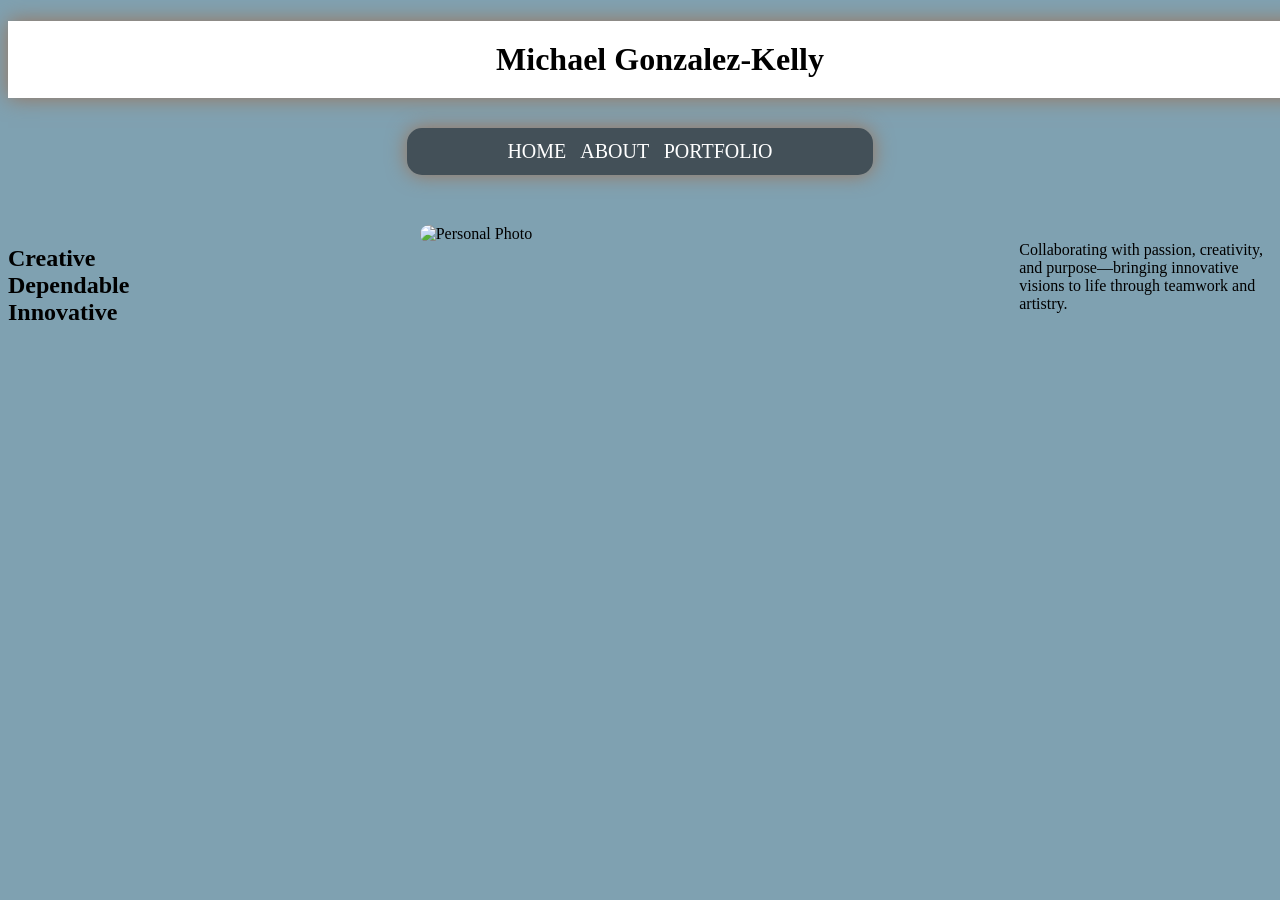
==== index.html @ 712449fc "Wrote the initial code and some base level styling to the main page" ====
<!DOCTYPE html>
<html lang="en">
<head>
    <meta charset="UTF-8">
    <meta name="viewport" content="width=device-width, initial-scale=1.0">
    <title>Personal Website</title>
    <link rel="stylesheet" href="Style.css">
    <script src="javascript.js" defer></script>
</head>
<body class="Home">
    <h1 id="Header">Michael Gonzalez-Kelly</h1>
    <nav id="navbar">
        <a href="./index.html"> HOME </a>
        <a href="./about.html"> ABOUT </a>
        <a href="./portfolio"> PORTFOLIO </a>
    </nav>

    <section class="introduction">
        <h2> Creative <br> Dependable <br> Innovative</h2>
        <p>Collaborating with passion, creativity, and purpose—bringing innovative visions to life through teamwork and artistry.</p>
    </section>

    <img src="042A1972.jpg" alt="Personal Photo" id="personal-photo">

</body>
</html>
---- Style.css ----
.Home {
    background-color: #7FA1B1;
}

#Header{
 text-align: center;
 font-family: cursive;
 background-color: #ffffff;
 padding: 20px;
 width: 100%;
 box-shadow: #9B735A 0px 0px 20px;
}

#navbar{
    text-align: center;
    background-color: #435058;
    padding: 10px;
    margin: 0 auto;
    margin-top: 30px;
    margin-bottom: 50px;
    width: 35%;
    border-radius: 15px;
    border: 2px solid #435058;
    box-shadow: 0 0 20px #9B735A;
}

a {
    font-size: 20px;
    word-spacing: 10px;
    text-decoration: none;
    color: #ffffff;
    
}

#personal-photo {
    width: 30%;
    border-radius: 15px;
    display: block;
    margin: 0 auto;
}

h2 {
    float: left;
    margin-right: 70px;
}

p {
    width: 20%;
    float: right;
    margin-left: 0px;

}
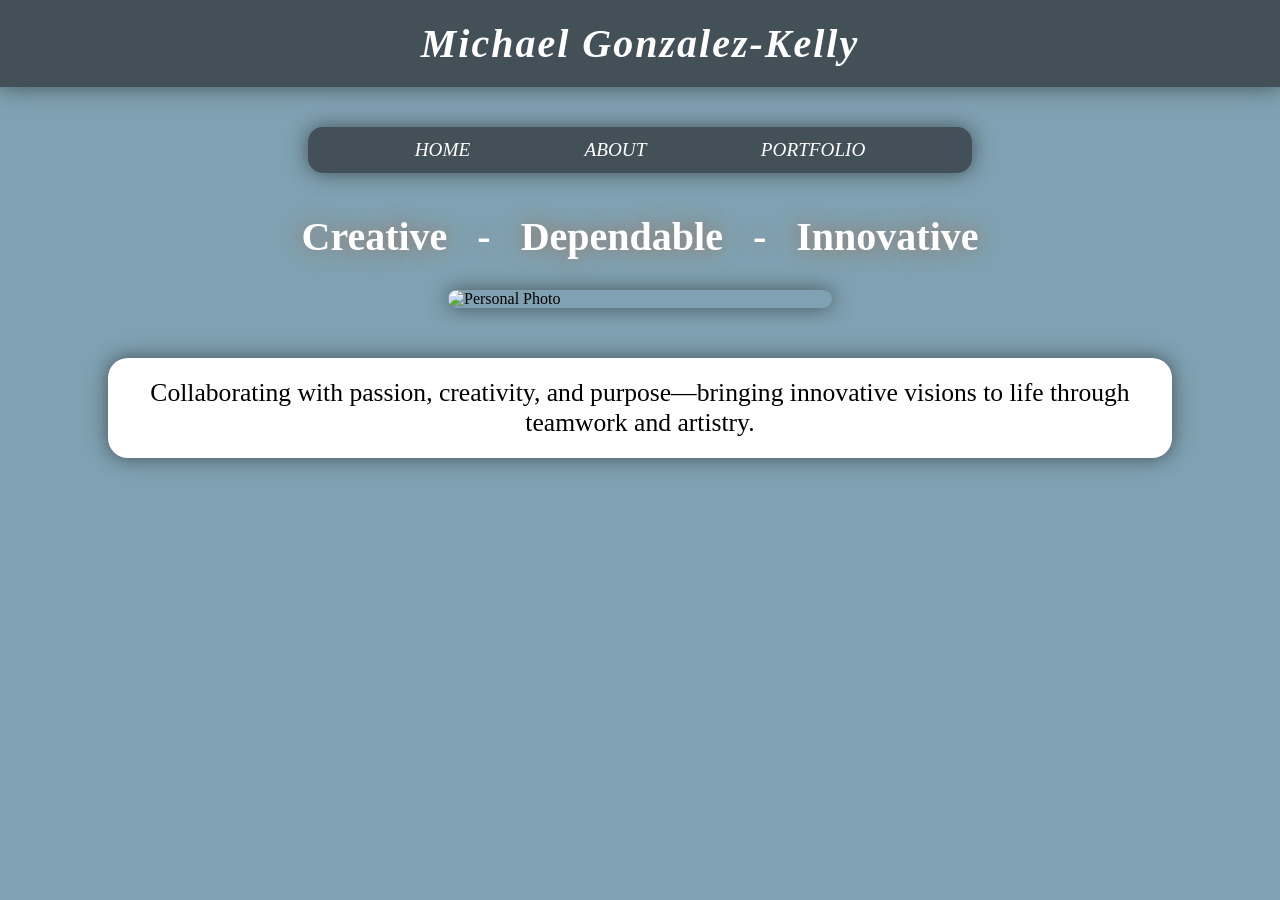
==== commit 42a206ae: "Updated code and enhanced some styling" ====
--- a/index.html
+++ b/index.html
@@ -15,12 +15,14 @@
         <a href="./portfolio"> PORTFOLIO </a>
     </nav>
 
-    <section class="introduction">
-        <h2> Creative <br> Dependable <br> Innovative</h2>
+    <div class="content-container">
+        <h2> Creative - Dependable - Innovative </h2>
+
+        <img src="042A1972.jpg" alt="Personal Photo" id="personal-photo">
+
         <p>Collaborating with passion, creativity, and purpose—bringing innovative visions to life through teamwork and artistry.</p>
-    </section>
-
-    <img src="042A1972.jpg" alt="Personal Photo" id="personal-photo">
+    </div>
+    
 
 </body>
 </html>
--- a/Style.css
+++ b/Style.css
@@ -2,13 +2,22 @@
     background-color: #7FA1B1;
 }
 
+body, h1 {
+    margin: 0;
+    padding: 0;
+}
+
 #Header{
- text-align: center;
- font-family: cursive;
- background-color: #ffffff;
- padding: 20px;
- width: 100%;
- box-shadow: #9B735A 0px 0px 20px;
+    text-align: center;
+    font-family: 'Times New Roman', Times, serif;
+    letter-spacing: 2px;
+    font-size: 2.5rem;
+    font-style: italic;
+    color: #ffffff;
+    background-color: #435058;
+    padding: 20px;
+    box-shadow: #435058 0px 0px 20px;
+    margin: 0;
 }
 
 #navbar{
@@ -16,17 +25,21 @@
     background-color: #435058;
     padding: 10px;
     margin: 0 auto;
-    margin-top: 30px;
+    margin-top: 40px;
     margin-bottom: 50px;
-    width: 35%;
+    width: 50%;
     border-radius: 15px;
     border: 2px solid #435058;
-    box-shadow: 0 0 20px #9B735A;
+    box-shadow: 0 0 20px #435058;
+    display: block;
+    font-family: 'Times New Roman', Times, serif;
+    font-style: italic;
+    margin-bottom: 40px;
 }
 
 a {
-    font-size: 20px;
-    word-spacing: 10px;
+    font-size: 1.2rem;
+    word-spacing: 110px;
     text-decoration: none;
     color: #ffffff;
     
@@ -35,18 +48,32 @@
 #personal-photo {
     width: 30%;
     border-radius: 15px;
+    margin: 0 auto;
     display: block;
-    margin: 0 auto;
+    box-shadow: #435058 0px 0px 20px;
 }
 
 h2 {
-    float: left;
-    margin-right: 70px;
+    font-family: cursive;
+    font-size: 40px;
+    text-align: center;
+    color: #ffffff;
+    word-spacing: 20px;
+    margin-bottom: 30px;
+    text-shadow: #9B735A 0px 0px 20px; 
 }
 
 p {
-    width: 20%;
-    float: right;
-    margin-left: 0px;
-
+    background-color: #ffffff;
+    width: 80%;
+    text-align: center;
+    padding: 20px;
+    border-radius: 20px;
+    box-shadow: #435058 0px 0px 20px;
+    text-transform: bold;
+    font-family: cursive;
+    font-size: 1.6rem;
+    margin: 0 auto;
+    margin-top: 50px;
+    margin-bottom: 20px;
 }
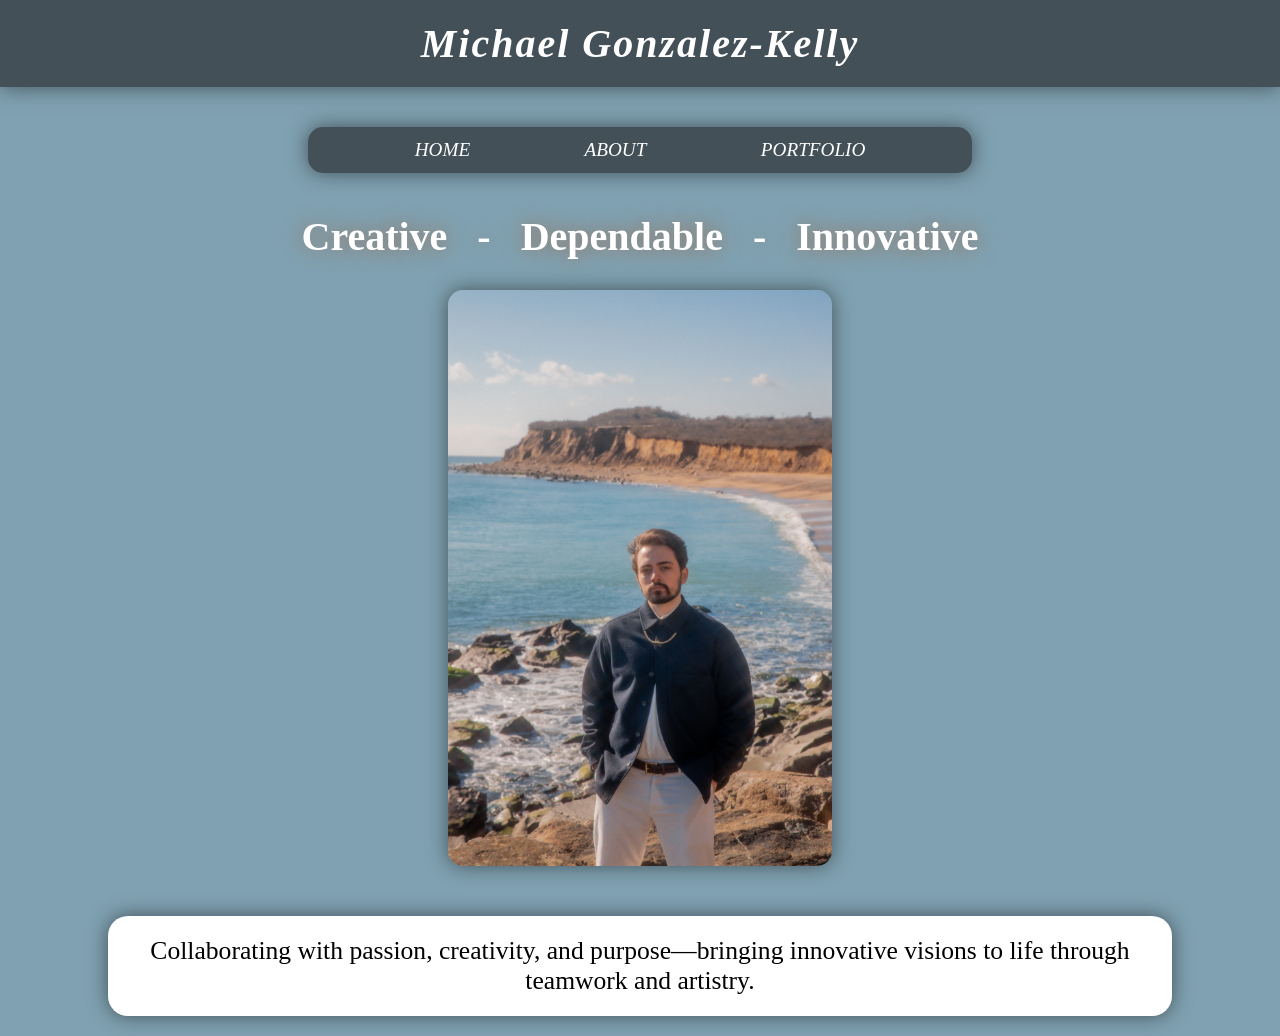
==== commit 20c52cb1: "Wrote the HTML and CSS for the About page. Included three new images." ====
--- a/index.html
+++ b/index.html
@@ -22,6 +22,8 @@
 
         <p>Collaborating with passion, creativity, and purpose—bringing innovative visions to life through teamwork and artistry.</p>
     </div>
+
+    
     
 
 </body>
--- a/Style.css
+++ b/Style.css
@@ -1,4 +1,8 @@
 .Home {
+    background-color: #7FA1B1;
+}
+
+.About {
     background-color: #7FA1B1;
 }
 
@@ -41,8 +45,7 @@
     font-size: 1.2rem;
     word-spacing: 110px;
     text-decoration: none;
-    color: #ffffff;
-    
+    color: #ffffff;  
 }
 
 #personal-photo {
@@ -76,4 +79,100 @@
     margin: 0 auto;
     margin-top: 50px;
     margin-bottom: 20px;
+}
+
+#Fantasyphoto {
+    width: 25%;
+    border-radius: 15px;
+    display: block;
+    box-shadow: #435058 0px 0px 20px;
+    float:right;
+    margin-left: 0px;
+    margin-right: 200px;
+}
+
+#OfNightphoto {
+    width: 40%;
+    border-radius: 15px;
+    display: block;
+    box-shadow: #435058 0px 0px 20px;
+    float: left;
+    margin-left: 60px;
+    margin-right: 30px;
+    margin-top: 120px;
+    rotate: 270deg;
+}
+
+#Travelphoto {
+    width: 25%;
+    height: 20%;
+    border-radius: 15px;
+    display: block;
+    box-shadow: #435058 0px 0px 20px;
+    float:right;
+    margin-left: 0px;
+    margin-right: 200px;
+    margin-bottom: 30px;
+}
+
+h3 {
+    font-family: cursive;
+    font-size: 30px;
+    text-align: center;
+    font-size: 2.5rem;
+    color: #ffffff;
+    word-spacing: 20px;
+    text-shadow: #9B735A 0px 0px 20px;
+    margin: 0 auto;
+    margin-bottom: 40px;
+    margin-right: 200px;
+}
+
+.aGlimpse {
+    font-family: 'Times New Roman', Times, serif;
+    font-style: italic;
+    text-shadow: none;
+    text-decoration: underline #435058 2px;
+    text-decoration-style: solid;
+    text-underline-offset: 1px;
+    text-underline-position: under;
+    margin-top: 80px;
+}
+
+.AboutText {
+    font-family: 'Times New Roman', Times, serif;
+    font-size: 1.6rem;
+    text-align: center;
+    word-spacing: 5px;
+    line-height: 1.5;
+    margin-bottom: 30px;
+    display: inline-block;
+    width: 50%;
+    margin-left: 50px;
+    margin-top: 0%;
+}
+
+.AboutSectionFantasy {
+    margin-top: 150px;
+}
+
+.AboutSectionMusic {
+    margin-top: 300px;
+    margin-right: 50px
+}
+
+.AboutSectionTravel {
+    margin-top: 150px;
+}
+
+#FantasyTitle{
+    margin-right: 920px;
+}
+
+#MusicTitle{
+    margin-left: 920px;
+}
+
+#TravelTitle{
+    margin-right: 920px;
 }
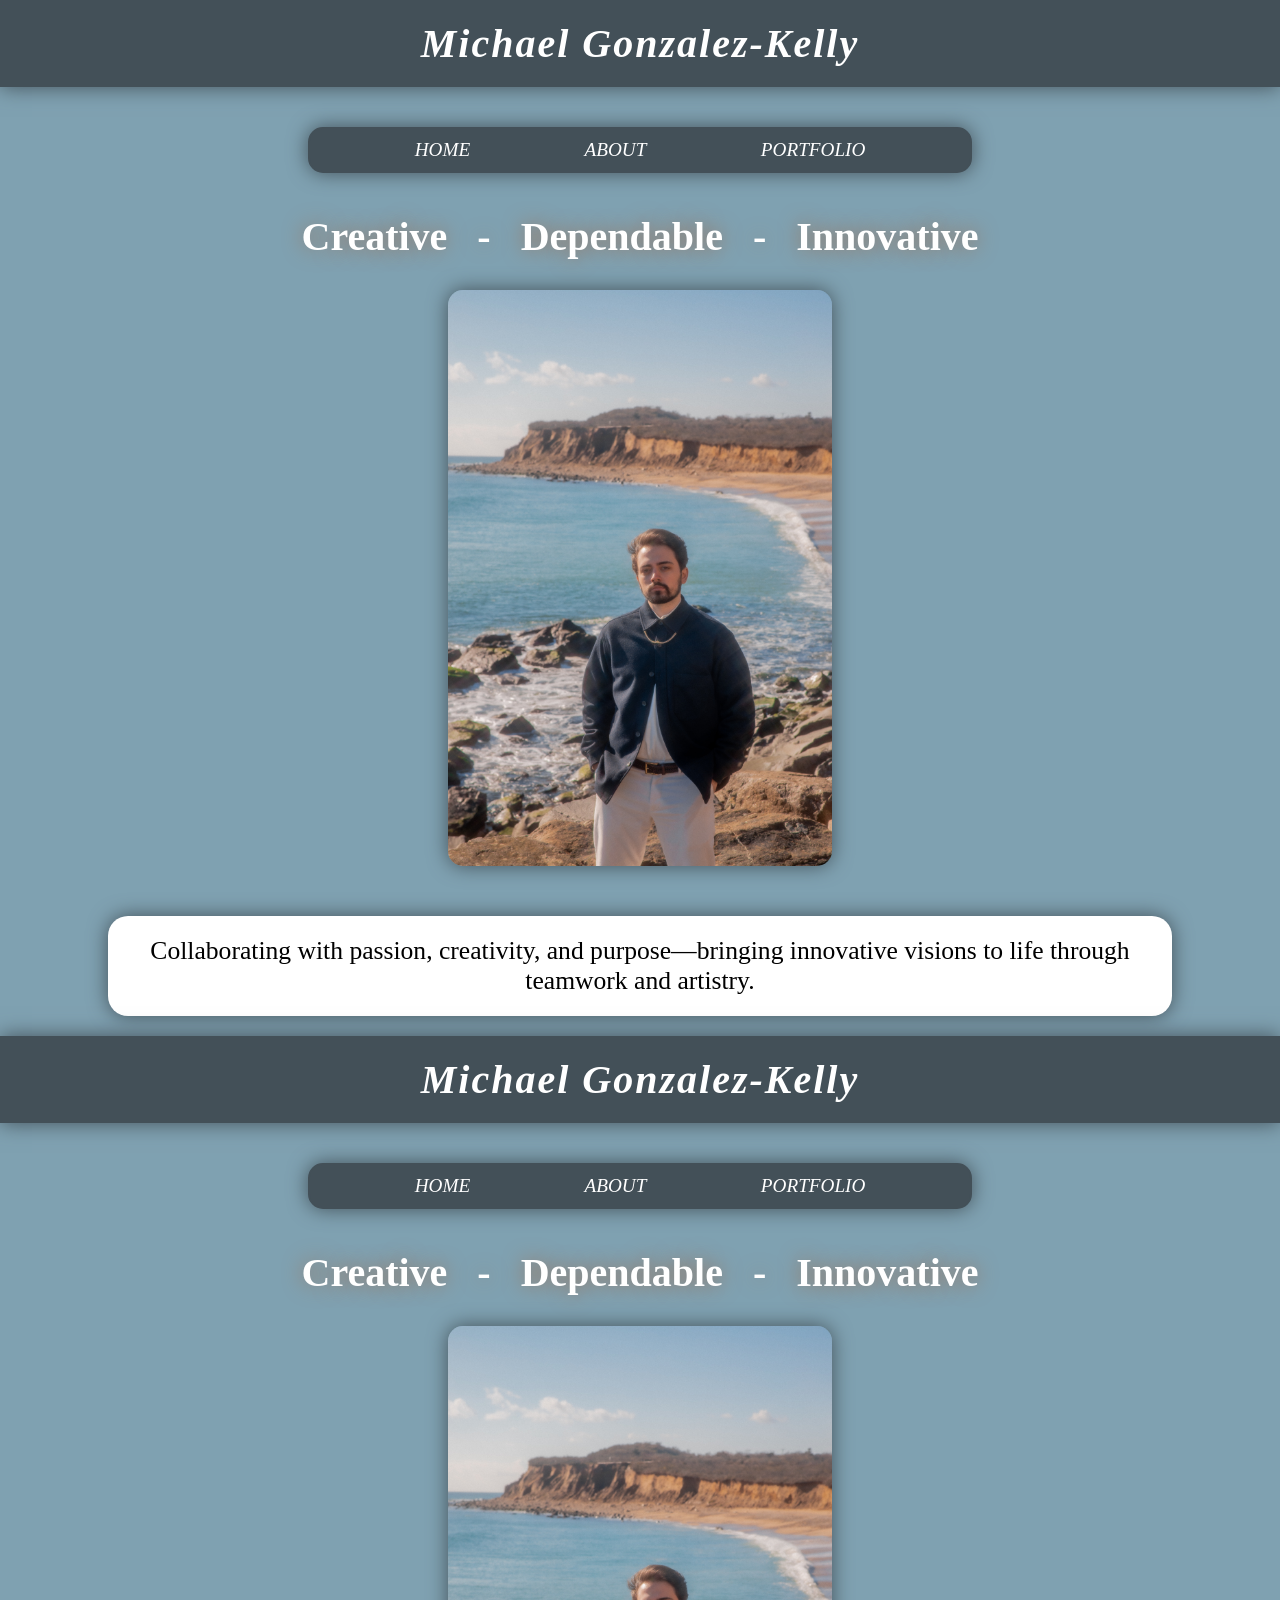
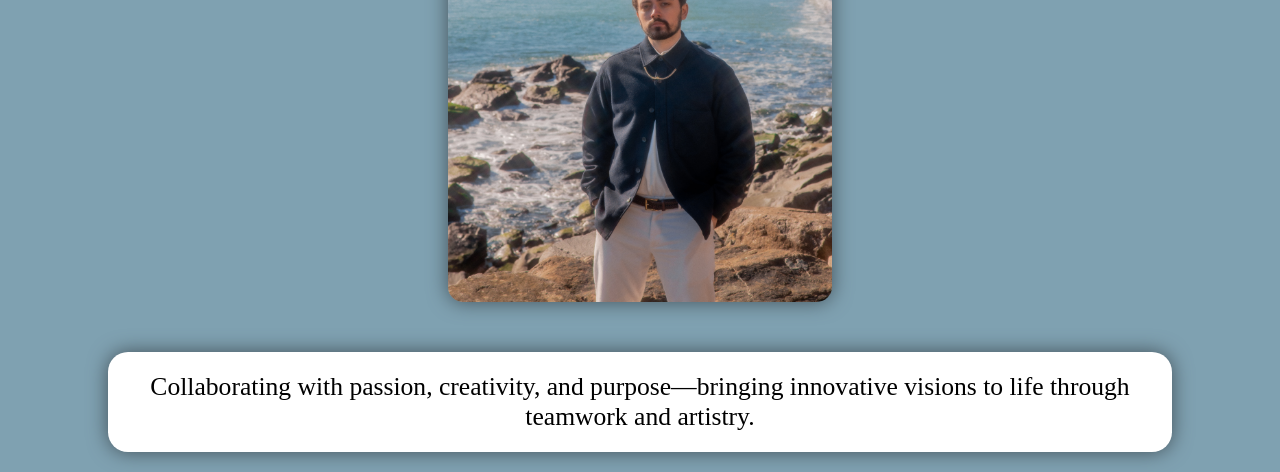
==== commit a2765d55: "Merge branch 'Home-Page-Branch'" ====
--- a/index.html
+++ b/index.html
@@ -27,4 +27,32 @@
     
 
 </body>
+</html>
+<!DOCTYPE html>
+<html lang="en">
+<head>
+    <meta charset="UTF-8">
+    <meta name="viewport" content="width=device-width, initial-scale=1.0">
+    <title>Personal Website</title>
+    <link rel="stylesheet" href="Style.css">
+    <script src="javascript.js" defer></script>
+</head>
+<body class="Home">
+    <h1 id="Header">Michael Gonzalez-Kelly</h1>
+    <nav id="navbar">
+        <a href="./index.html"> HOME </a>
+        <a href="./about.html"> ABOUT </a>
+        <a href="./portfolio"> PORTFOLIO </a>
+    </nav>
+
+    <div class="content-container">
+        <h2> Creative - Dependable - Innovative </h2>
+
+        <img src="042A1972.jpg" alt="Personal Photo" id="personal-photo">
+
+        <p>Collaborating with passion, creativity, and purpose—bringing innovative visions to life through teamwork and artistry.</p>
+    </div>
+    
+
+</body>
 </html>
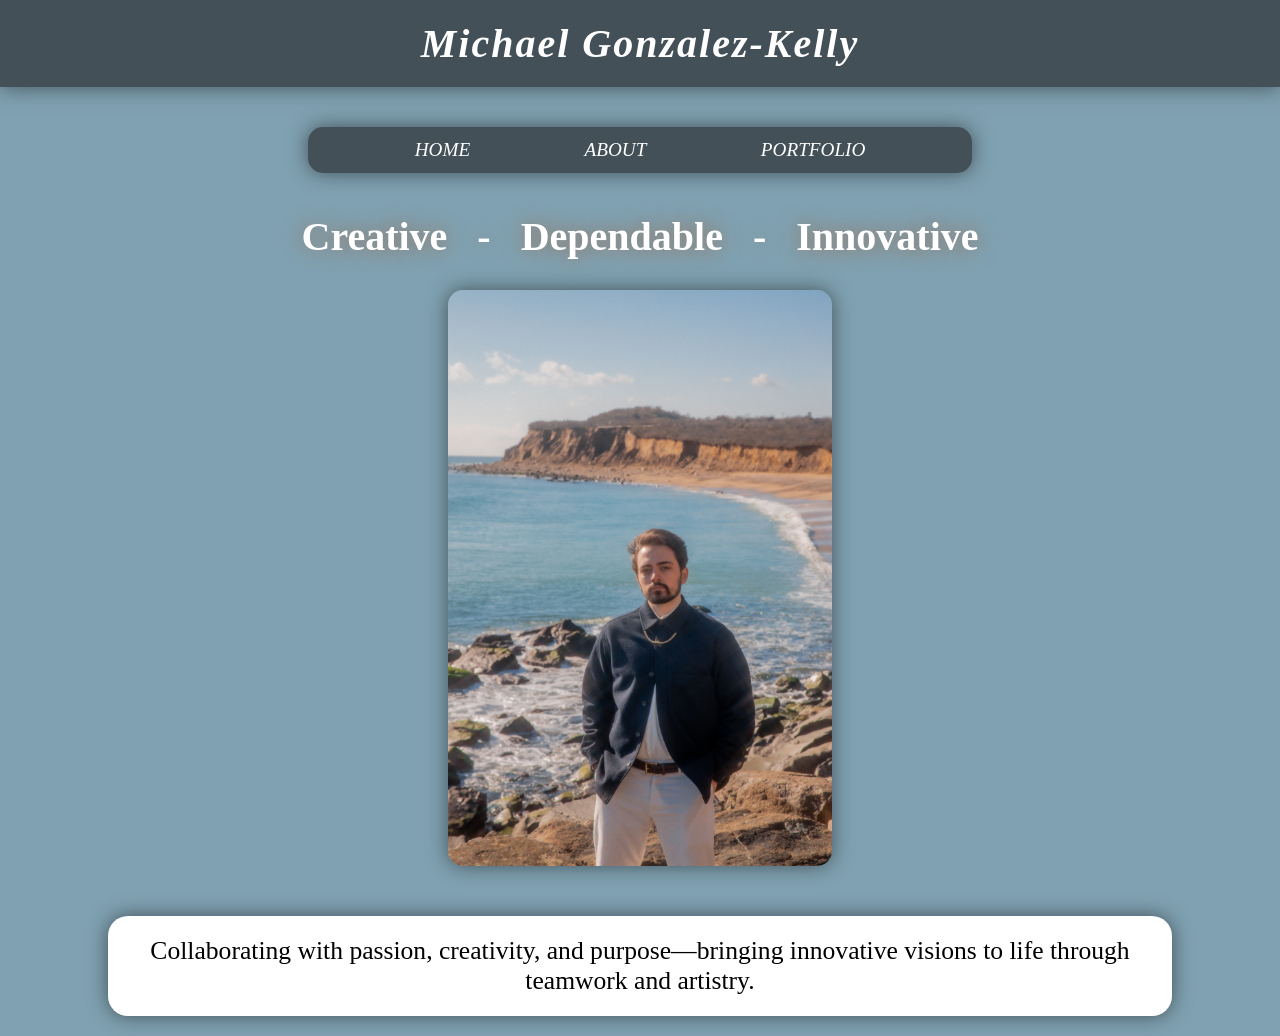
==== commit 8b436543: "Added FitnessPhoto and VideoGamePhoto, updated styles and content in about.html, index.html, and por" ====
--- a/index.html
+++ b/index.html
@@ -12,7 +12,7 @@
     <nav id="navbar">
         <a href="./index.html"> HOME </a>
         <a href="./about.html"> ABOUT </a>
-        <a href="./portfolio"> PORTFOLIO </a>
+        <a href="./portfolio.html"> PORTFOLIO </a>
     </nav>
 
     <div class="content-container">
@@ -21,38 +21,4 @@
         <img src="042A1972.jpg" alt="Personal Photo" id="personal-photo">
 
         <p>Collaborating with passion, creativity, and purpose—bringing innovative visions to life through teamwork and artistry.</p>
-    </div>
-
-    
-    
-
-</body>
-</html>
-<!DOCTYPE html>
-<html lang="en">
-<head>
-    <meta charset="UTF-8">
-    <meta name="viewport" content="width=device-width, initial-scale=1.0">
-    <title>Personal Website</title>
-    <link rel="stylesheet" href="Style.css">
-    <script src="javascript.js" defer></script>
-</head>
-<body class="Home">
-    <h1 id="Header">Michael Gonzalez-Kelly</h1>
-    <nav id="navbar">
-        <a href="./index.html"> HOME </a>
-        <a href="./about.html"> ABOUT </a>
-        <a href="./portfolio"> PORTFOLIO </a>
-    </nav>
-
-    <div class="content-container">
-        <h2> Creative - Dependable - Innovative </h2>
-
-        <img src="042A1972.jpg" alt="Personal Photo" id="personal-photo">
-
-        <p>Collaborating with passion, creativity, and purpose—bringing innovative visions to life through teamwork and artistry.</p>
-    </div>
-    
-
-</body>
-</html>+    </div>
--- a/Style.css
+++ b/Style.css
@@ -1,11 +1,19 @@
+/* This is the background color for the home page */
 .Home {
     background-color: #7FA1B1;
 }
 
+/* This is the background color for the about page */
 .About {
     background-color: #7FA1B1;
 }
 
+/* This is the background color for the portfolio page */
+.portfolio {
+    background-color: #7FA1B1;
+}
+
+/* Header and Nav bar styling. It's consistent across all three pages */
 body, h1 {
     margin: 0;
     padding: 0;
@@ -48,6 +56,8 @@
     color: #ffffff;  
 }
 
+/* This is the styling for the home page */
+
 #personal-photo {
     width: 30%;
     border-radius: 15px;
@@ -79,53 +89,52 @@
     margin: 0 auto;
     margin-top: 50px;
     margin-bottom: 20px;
-}
+} 
+
+/* This is the styling for the about page */
 
 #Fantasyphoto {
     width: 25%;
     border-radius: 15px;
     display: block;
     box-shadow: #435058 0px 0px 20px;
-    float:right;
-    margin-left: 0px;
-    margin-right: 200px;
+    float: right;
+    margin: 0 0 20px 20px;
+    margin-right: 2%;
 }
 
 #OfNightphoto {
-    width: 40%;
-    border-radius: 15px;
-    display: block;
-    box-shadow: #435058 0px 0px 20px;
-    float: left;
-    margin-left: 60px;
-    margin-right: 30px;
-    margin-top: 120px;
-    rotate: 270deg;
+    width: 30%;
+    border-radius: 15px;
+    display: block;
+    box-shadow: #435058 0px 0px 20px;
+    margin: 0 0 20px 20px;
+    margin-top: 5%;
+    float: right;
+    transform: rotate(270deg);
 }
 
 #Travelphoto {
     width: 25%;
-    height: 20%;
-    border-radius: 15px;
-    display: block;
-    box-shadow: #435058 0px 0px 20px;
-    float:right;
-    margin-left: 0px;
-    margin-right: 200px;
-    margin-bottom: 30px;
+    border-radius: 15px;
+    height: auto;
+    display: block;
+    box-shadow: #435058 0px 0px 20px;
+    margin: 10px auto;
+    margin-bottom: 3%;
+    margin-right: 2%;
+    float: right;
+    margin-top: 0%;
 }
 
 h3 {
     font-family: cursive;
-    font-size: 30px;
-    text-align: center;
     font-size: 2.5rem;
+    text-align: center;
     color: #ffffff;
-    word-spacing: 20px;
+    word-spacing: 5px;
     text-shadow: #9B735A 0px 0px 20px;
-    margin: 0 auto;
-    margin-bottom: 40px;
-    margin-right: 200px;
+    margin: 20px auto;
 }
 
 .aGlimpse {
@@ -136,29 +145,33 @@
     text-decoration-style: solid;
     text-underline-offset: 1px;
     text-underline-position: under;
-    margin-top: 80px;
+    margin-top: 5%;
 }
 
 .AboutText {
     font-family: 'Times New Roman', Times, serif;
-    font-size: 1.6rem;
-    text-align: center;
+    font-size: 1.4rem;
+    text-align: justify;
     word-spacing: 5px;
     line-height: 1.5;
-    margin-bottom: 30px;
+    margin: 0;
     display: inline-block;
-    width: 50%;
-    margin-left: 50px;
+    width: 65%;
     margin-top: 0%;
+    margin-left: 1%;
 }
 
 .AboutSectionFantasy {
-    margin-top: 150px;
+    display: block;
+    flex-direction: row;
+    align-items: center;
+    justify-content: space-between;
+    margin-top: 50px;
 }
 
 .AboutSectionMusic {
+    display: block;
     margin-top: 300px;
-    margin-right: 50px
 }
 
 .AboutSectionTravel {
@@ -166,13 +179,91 @@
 }
 
 #FantasyTitle{
-    margin-right: 920px;
+    margin-right: 10%;
 }
 
 #MusicTitle{
-    margin-left: 920px;
+    margin-right: 10%;
 }
 
 #TravelTitle{
-    margin-right: 920px;
-}+    margin-right: 10%;
+}
+
+@media screen and (max-width: 768px) {
+    #Fantasyphoto, #OfNightphoto, #Travelphoto {
+        width: 80%;
+        margin: 10px auto; 
+    }
+
+    h3 {
+    font-size: 1.5rem;
+    margin: 10px auto;
+    }
+
+    .AboutText {
+        font-size: 1.2rem;
+        width: 90%;
+    }
+
+    .aGlimpse {
+    margin-top: 2%;   
+ }
+
+}
+
+/* This is the styling for the portfolio page */
+
+.ProjectHeaders {
+    float: left;
+    margin-left: 100px;
+    margin-top: 350px;
+    margin-right: 100px;
+    border: 2px #937B5A;
+    width: 20%;
+    border-radius: 15px;
+    background-color: #435058;
+    padding: 5px;
+    box-shadow: #435058 0px 0px 20px;
+}
+
+.PortfolioText {
+    width: 60%;
+    display: inline-block;
+    margin-right: 30px;
+    margin-left: 0px;
+}
+
+#DevPhoto {
+    width: 45%;
+    border-radius: 15px;
+    display: block;
+    box-shadow: #435058 0px 0px 20px;
+    float:right;
+    margin-left: 0px;
+    margin-right: 100px;
+    margin: 40px;
+}
+
+#FitnessPhoto{
+    width: 45%;
+    border-radius: 15px;
+    display: block;
+    box-shadow: #435058 0px 0px 20px;
+    float:right;
+    margin-left: 0px;
+    margin-right: 100px;
+    margin: 40px;
+}
+
+#VideoGamePhoto {
+    width: 45%;
+    border-radius: 15px;
+    display: block;
+    box-shadow: #435058 0px 0px 20px;
+    float:right;
+    margin-left: 0px;
+    margin-right: 100px;
+    margin: 40px;
+}
+
